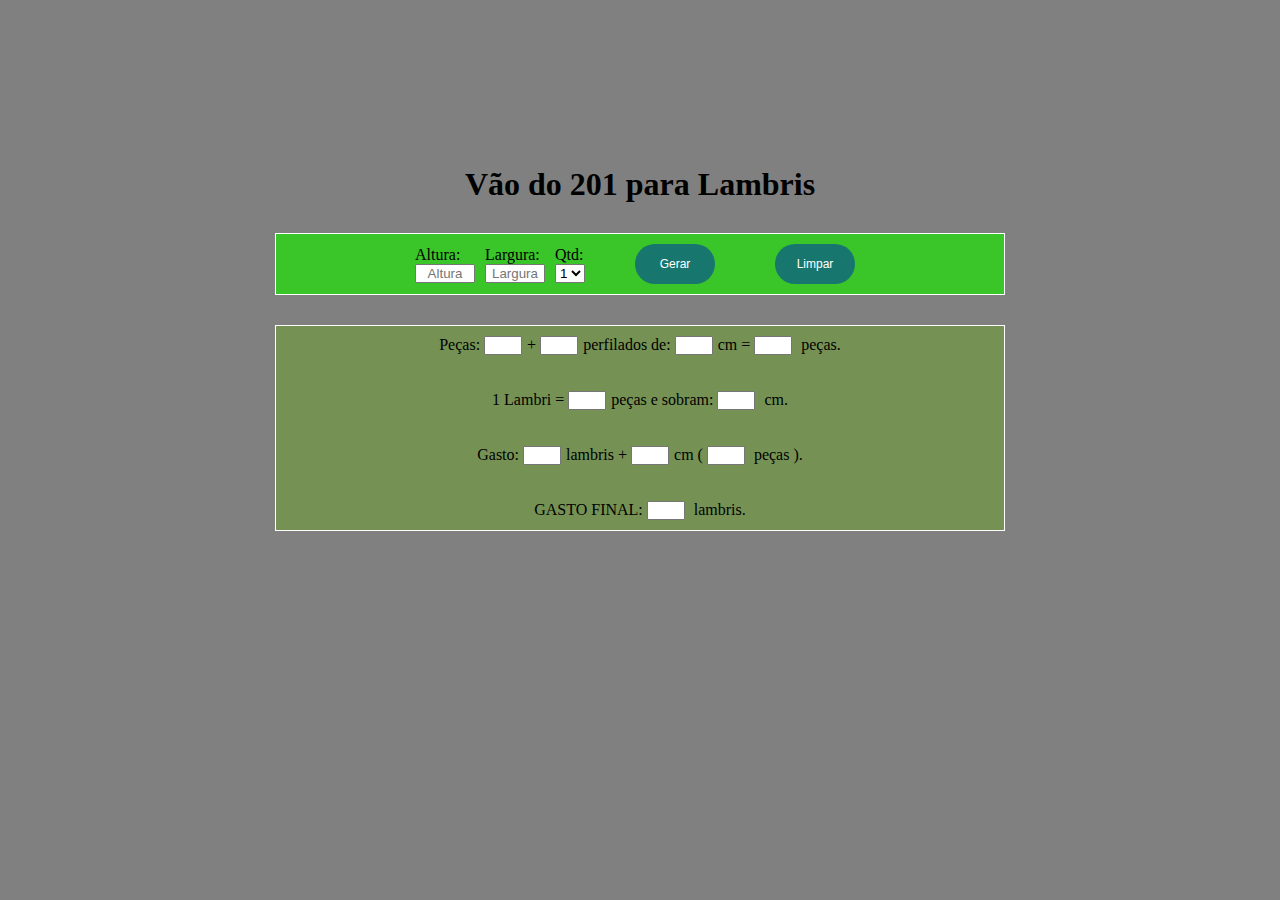
==== index.html @ 5ba05baf "Meu primeiro commit." ====
<!DOCTYPE html>
<html lang="pt-br">

<head>
    <meta charset="UTF-8">
    <meta name="viewport" content="width=device-width, initial-scale=1.0">
    <title>Document</title>
    <link rel="stylesheet" href="style.css">
</head>

<body>

    <div class="container">
        <h1>Vão do 201 para Lambris</h1>
        <div class="dados">

            <label>
                Altura: <br>
                <input type="number" value="" id="altura" placeholder="Altura">
            </label> <br>
            <label>
                Largura: <br>
                <input type="number" value="" id="largura" placeholder="Largura">
            </label>

            <label> Qtd: <br>
                <select id="select">
                    <option value="one">1</option>
                    <option value="two">2</option>
                    <option value="three">3</option>
                    <option value="four">4</option>
                    <option value="five">5</option>
                </select>
            </label>

            <button id="result">Gerar</button>
            <button id="clear">Limpar</button>
        </div>

        <div class="semiContainer">

            <div class="retorno-pecas">
                <label name="pecas">
                    Peças:
                    <input id="qtdPecas" readonly>
                </label>

                <label>
                    +
                    <input id="qtdPerfilado" readonly>
                </label>

                <label>
                    perfilados de:
                    <input id="perfilado" readonly>
                </label>

                <label> cm =
                    <input id="totPecas" readonly> peças.
                </label>
            </div>
            <br>
            <br>

            <div class="retorno-lambri">
                <br>
                <label nome="lambri"> 1 Lambri =
                    <input id="lambri" readonly>
                </label>

                <label>
                    peças e sobram:
                    <input id="sobra-descarte" readonly> cm.
                </label>
            </div>
            <br>
            <br>

            <div class="retorno-gasto">
                <label name="gasto">Gasto:
                    <input id="gasto-inicial-lambri" readonly>
                </label>
                <label> lambris +
                    <input id="parcial-lambri-cm" readonly>
                </label>
                <label> cm (
                    <input id="parcial-lambri-qtd" readonly> peças ).
                </label>

            </div>
            <br>
            <br>

            <div class="retorno-gasto-final">
                <label name="gasto2"> GASTO FINAL:
                    <input id="gasto-final-lambri" readonly> lambris.
                </label>
            </div>

        </div>

    </div>
</body>
<script src="script.js"></script>

</html>
---- style.css ----
* {
    margin: 0;
    padding: 0;
    box-sizing: border-box;
}
body{
    background-color: gray;
}

input {
    width: 38px;
    text-align: center;
    margin-right: 5px;
}

input::-webkit-inner-spin-button {
    -webkit-appearance: none;
}

.container {
    margin-top: 13%;
    display: flex;
    flex-direction: column;
    align-items: center;
    justify-content: center;
    /*background-color: dimgrey;*/
}
.semiContainer {
    border: 1px solid #fff;
    width: 57%;
    padding: 10px;
    margin-bottom: 10px;
    background-color: #759254;
}

.dados {
    margin: 30px 10px;
    padding: 10px; 
    display: flex;
    align-items: center;
    justify-content: center;
    border: 1px solid #fff;
    height: 80%;
    width: 57%;
    background-color: rgb(58, 197, 40);
    
}



.retorno-pecas, .retorno-lambri, .retorno-gasto, .retorno-gasto-final {    
    display: flex;
    align-items: center;
    justify-content: center;
    
}

#altura, #largura {
    width: 60px;
    margin-right: 10px;
}

#result, #clear {
    font-size: 12px;
    height: 40px;
    width: 80px;
    margin: 0px 10px 0px 50px;
    padding: auto;
    cursor: pointer;
    border-radius: 25px;
    background-color: #17776f;
    color: white;
    border: none;
    
}

#result:hover, #clear:hover{
    opacity: .8;
    border: 2px solid #0c0c0efd;
    transition: ease-out 2s;
}
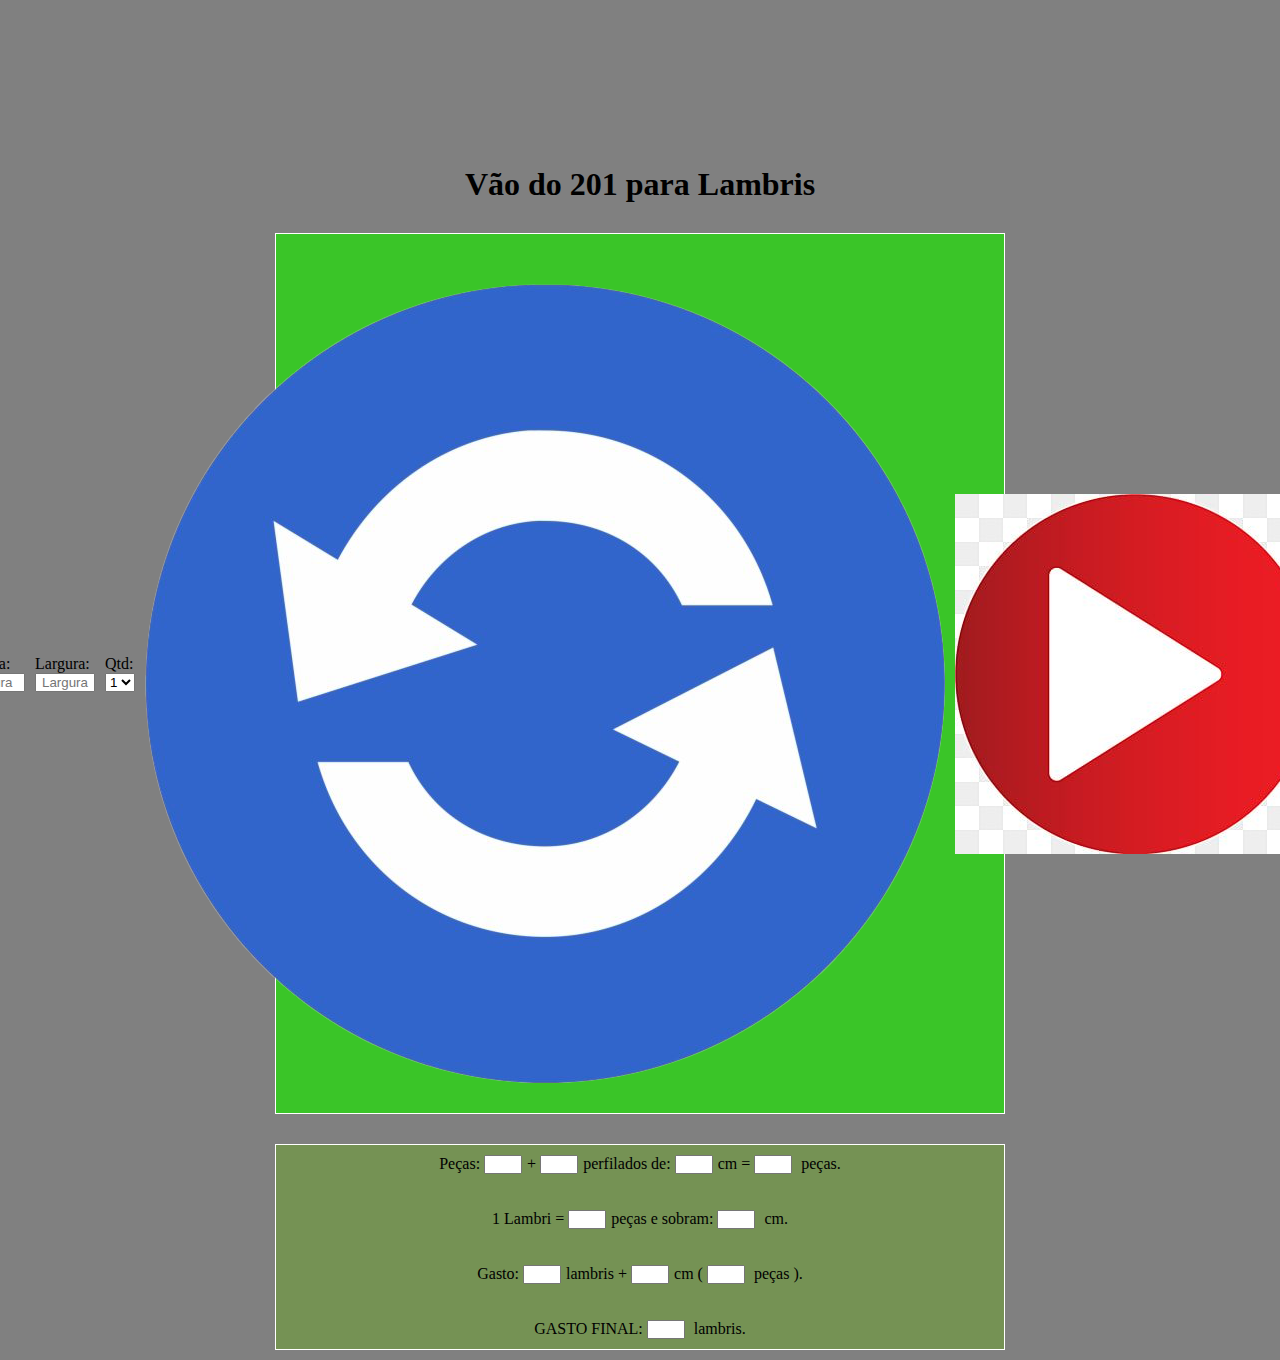
==== commit f86963bb: "Alterações adversas em html, css e js" ====
--- a/index.html
+++ b/index.html
@@ -4,7 +4,7 @@
 <head>
     <meta charset="UTF-8">
     <meta name="viewport" content="width=device-width, initial-scale=1.0">
-    <title>Document</title>
+    <title>Calcular Qtd Lambris</title>
     <link rel="stylesheet" href="style.css">
 </head>
 
@@ -33,8 +33,10 @@
                 </select>
             </label>
 
-            <button id="result">Gerar</button>
-            <button id="clear">Limpar</button>
+            <img id="btn-result" src="./assets/btnAtualizar.png">
+            <img id="btn-clear" src="./assets/btnLimpar.png">
+            <!-- <button id="result">Gerar</button>
+            <button id="clear">Limpar</button> -->
         </div>
 
         <div class="semiContainer">
--- a/style.css
+++ b/style.css
@@ -81,4 +81,49 @@
 }
 
 
+@media screen and (max-width: 500px){
+    .semiContainer {
+        border: 1px solid #fff;
+        width: 300px;
+        height: 300px;
+        padding: 10px;
+        margin-bottom: 10px;
+        background-color: #759254;
+    }
 
+    #result, #clear {
+        font-size: 12px;
+        height: 40px;
+        width: 80px;
+        margin: 0px 10px 0px 10px;
+        padding: auto;
+        cursor: pointer;
+        border-radius: 25px;
+        background-color: #17776f;
+        color: white;
+        border: none;
+        
+    }
+
+    .dados {
+        margin: 30px 10px;
+        padding: 10px; 
+        display: flex;
+        align-items: center;
+        justify-content: center;
+        border: 1px solid #fff;
+        height: 80%;
+        width: 300px;
+        background-color: rgb(58, 197, 40);
+        
+    }
+
+    h1{
+        font-size: 20px;
+        width: 300px;
+        display: flex;
+        align-items: center;
+        justify-content: center;
+    }
+    
+}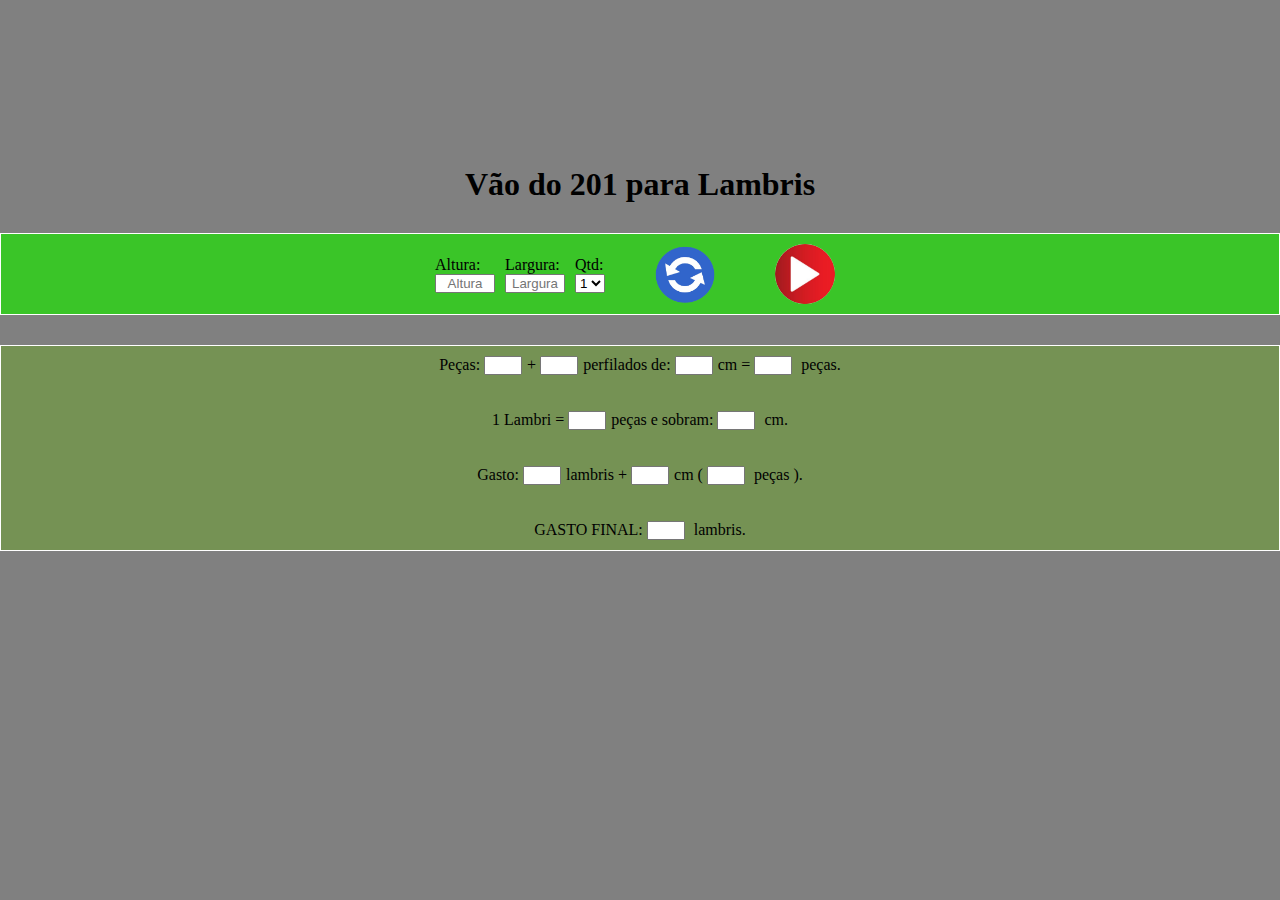
==== commit 6a9e7e0c: "Alteração css e index" ====
--- a/index.html
+++ b/index.html
@@ -12,8 +12,8 @@
 
     <div class="container">
         <h1>Vão do 201 para Lambris</h1>
+
         <div class="dados">
-
             <label>
                 Altura: <br>
                 <input type="number" value="" id="altura" placeholder="Altura">
--- a/style.css
+++ b/style.css
@@ -27,7 +27,7 @@
 }
 .semiContainer {
     border: 1px solid #fff;
-    width: 57%;
+    width: 100%;
     padding: 10px;
     margin-bottom: 10px;
     background-color: #759254;
@@ -41,7 +41,7 @@
     justify-content: center;
     border: 1px solid #fff;
     height: 80%;
-    width: 57%;
+    width: 100%;
     background-color: rgb(58, 197, 40);
     
 }
@@ -60,21 +60,21 @@
     margin-right: 10px;
 }
 
-#result, #clear {
+#btn-result, #btn-clear {
     font-size: 12px;
-    height: 40px;
-    width: 80px;
+    height: 60px;
+    width: 60px;
     margin: 0px 10px 0px 50px;
     padding: auto;
     cursor: pointer;
-    border-radius: 25px;
-    background-color: #17776f;
+    border-radius: 33px;
+    /*background-color: #17776f;*/
     color: white;
     border: none;
     
 }
 
-#result:hover, #clear:hover{
+#btn-result:hover, #btn-clear:hover {
     opacity: .8;
     border: 2px solid #0c0c0efd;
     transition: ease-out 2s;
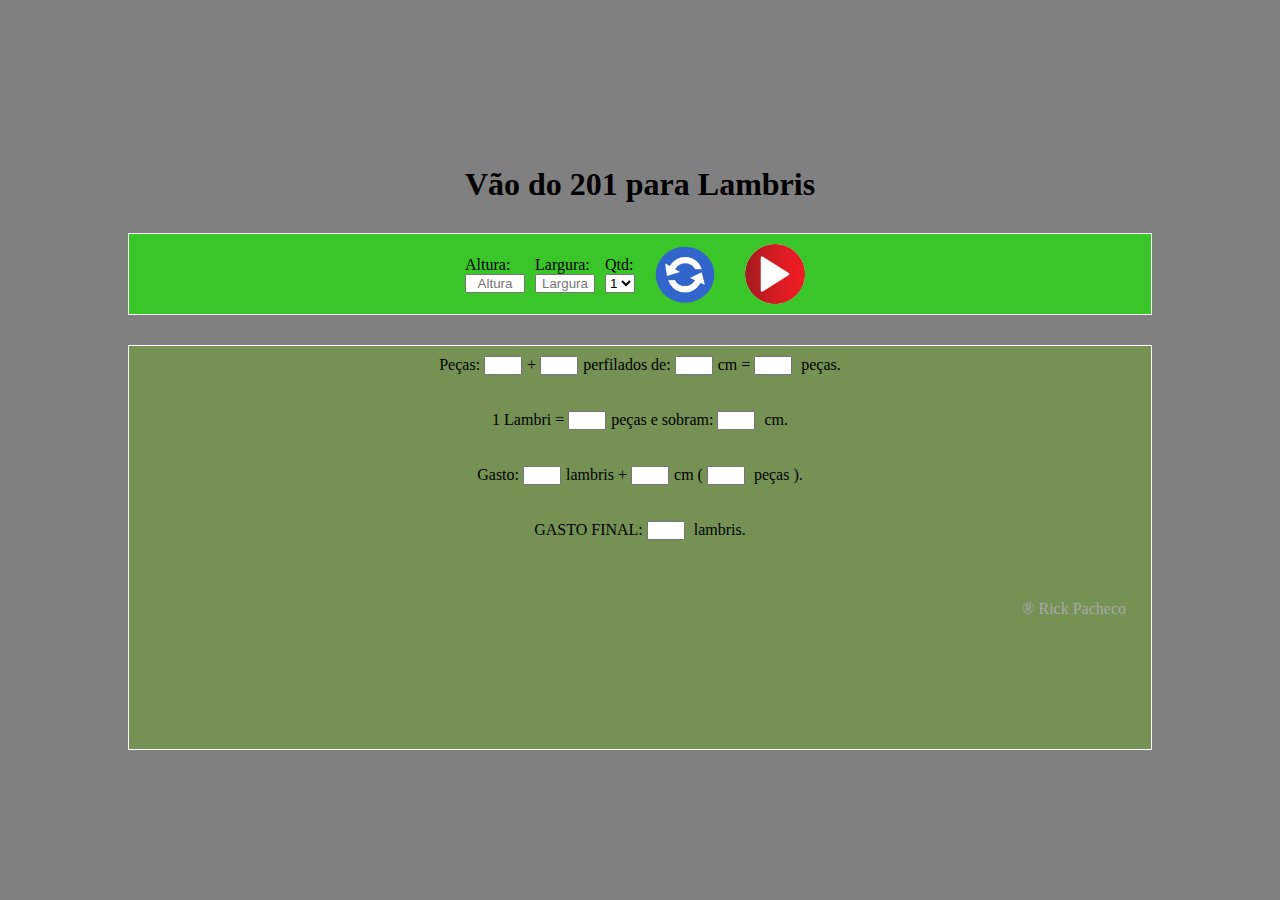
==== commit 6ef710fa: "Corrigindo a responsividade" ====
--- a/index.html
+++ b/index.html
@@ -99,9 +99,16 @@
                 </label>
             </div>
 
+            <div id="marca-registrada">
+                <span class="marca-registrada">&#174; Rick Pacheco</span>
+            </div>
+
         </div>
 
     </div>
+
+    
+   
 </body>
 <script src="script.js"></script>
 
--- a/style.css
+++ b/style.css
@@ -18,6 +18,7 @@
 }
 
 .container {
+    width: 100%;
     margin-top: 13%;
     display: flex;
     flex-direction: column;
@@ -27,7 +28,8 @@
 }
 .semiContainer {
     border: 1px solid #fff;
-    width: 100%;
+    width: 80vw;
+    height: 45vh;
     padding: 10px;
     margin-bottom: 10px;
     background-color: #759254;
@@ -41,7 +43,7 @@
     justify-content: center;
     border: 1px solid #fff;
     height: 80%;
-    width: 100%;
+    width: 80vw;
     background-color: rgb(58, 197, 40);
     
 }
@@ -64,7 +66,7 @@
     font-size: 12px;
     height: 60px;
     width: 60px;
-    margin: 0px 10px 0px 50px;
+    margin: 0px 10px 0px 20px;
     padding: auto;
     cursor: pointer;
     border-radius: 33px;
@@ -80,21 +82,32 @@
     transition: ease-out 2s;
 }
 
+#marca-registrada {
+    display: flex;
+    justify-content: flex-end;
+    margin-top: 60px;
+    margin-right: 15px;
+    color:darkgrey
+}
+
+.marca-registrada{
+  display: flex;
+}
+
 
 @media screen and (max-width: 500px){
     .semiContainer {
         border: 1px solid #fff;
-        width: 300px;
+        width: 98vw;
         height: 300px;
-        padding: 10px;
+        padding: 5px;
         margin-bottom: 10px;
         background-color: #759254;
     }
 
     #result, #clear {
-        font-size: 12px;
         height: 40px;
-        width: 80px;
+        width: 40px;
         margin: 0px 10px 0px 10px;
         padding: auto;
         cursor: pointer;
@@ -112,8 +125,8 @@
         align-items: center;
         justify-content: center;
         border: 1px solid #fff;
-        height: 80%;
-        width: 300px;
+        height: 10vh;
+        width: 98vw;
         background-color: rgb(58, 197, 40);
         
     }
@@ -125,5 +138,15 @@
         align-items: center;
         justify-content: center;
     }
+
+    #qtdPecas, #totPecas {
+        width: 25px;
+    }
+
+    #qtdPerfilado {
+        width: 15px;
+    }
+
+
     
 }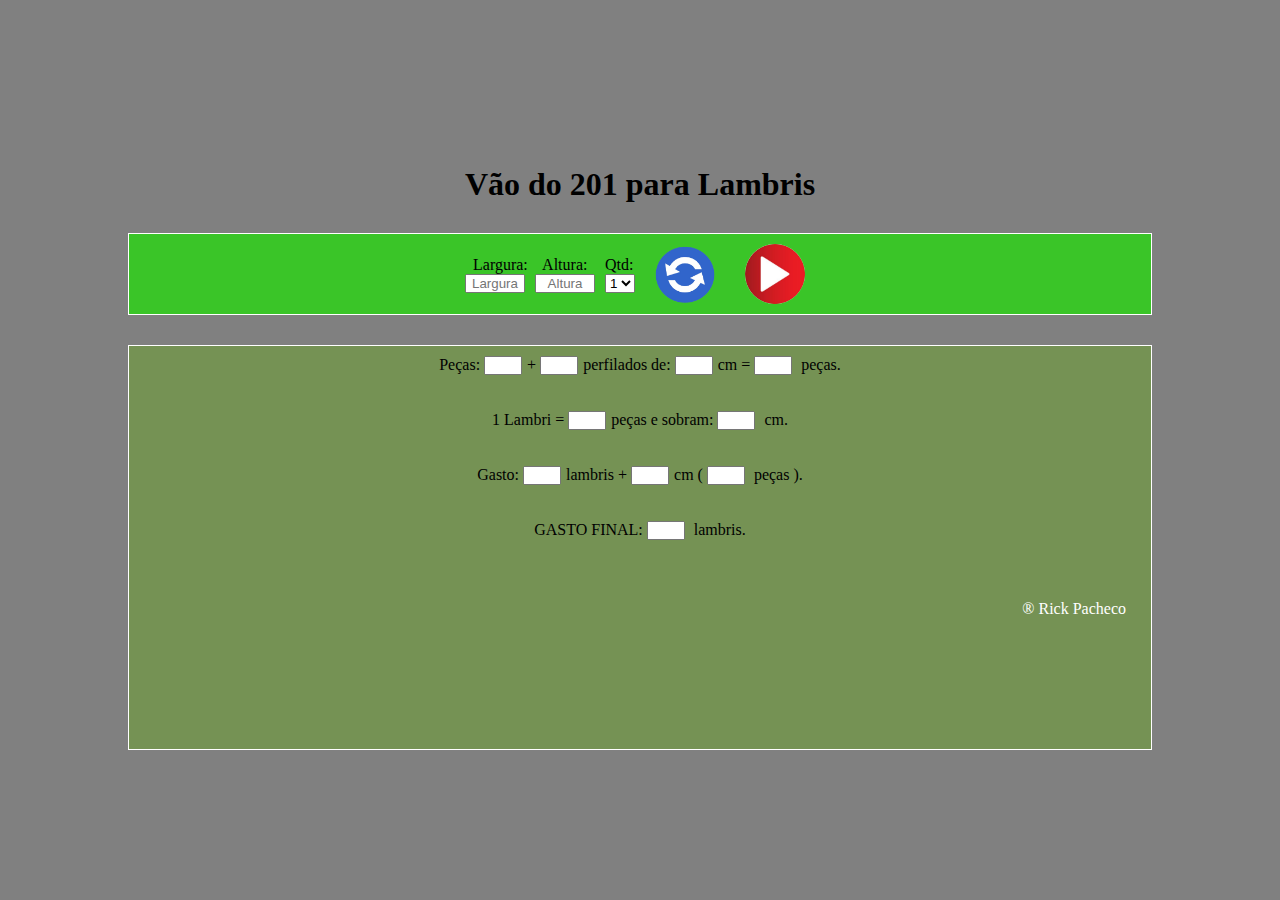
==== commit e754c39b: "Correção de posição dos inputs" ====
--- a/index.html
+++ b/index.html
@@ -15,13 +15,14 @@
 
         <div class="dados">
             <label>
-                Altura: <br>
-                <input type="number" value="" id="altura" placeholder="Altura">
-            </label> <br>
-            <label>
-                Largura: <br>
+                &nbsp; Largura: <br> 
                 <input type="number" value="" id="largura" placeholder="Largura">
             </label>
+
+            <label>
+                &nbsp; Altura: <br>
+                <input type="number" value="" id="altura" placeholder="Altura">
+            </label> <br>            
 
             <label> Qtd: <br>
                 <select id="select">
--- a/style.css
+++ b/style.css
@@ -16,6 +16,8 @@
 input::-webkit-inner-spin-button {
     -webkit-appearance: none;
 }
+
+
 
 .container {
     width: 100%;
@@ -63,7 +65,7 @@
 }
 
 #btn-result, #btn-clear {
-    font-size: 12px;
+    /*font-size: 12px;*/
     height: 60px;
     width: 60px;
     margin: 0px 10px 0px 20px;
@@ -71,7 +73,7 @@
     cursor: pointer;
     border-radius: 33px;
     /*background-color: #17776f;*/
-    color: white;
+    /*color: white;*/
     border: none;
     
 }
@@ -87,7 +89,7 @@
     justify-content: flex-end;
     margin-top: 60px;
     margin-right: 15px;
-    color:darkgrey
+    color: white
 }
 
 .marca-registrada{
@@ -111,7 +113,7 @@
         margin: 0px 10px 0px 10px;
         padding: auto;
         cursor: pointer;
-        border-radius: 25px;
+        border-radius: 33px;
         background-color: #17776f;
         color: white;
         border: none;
